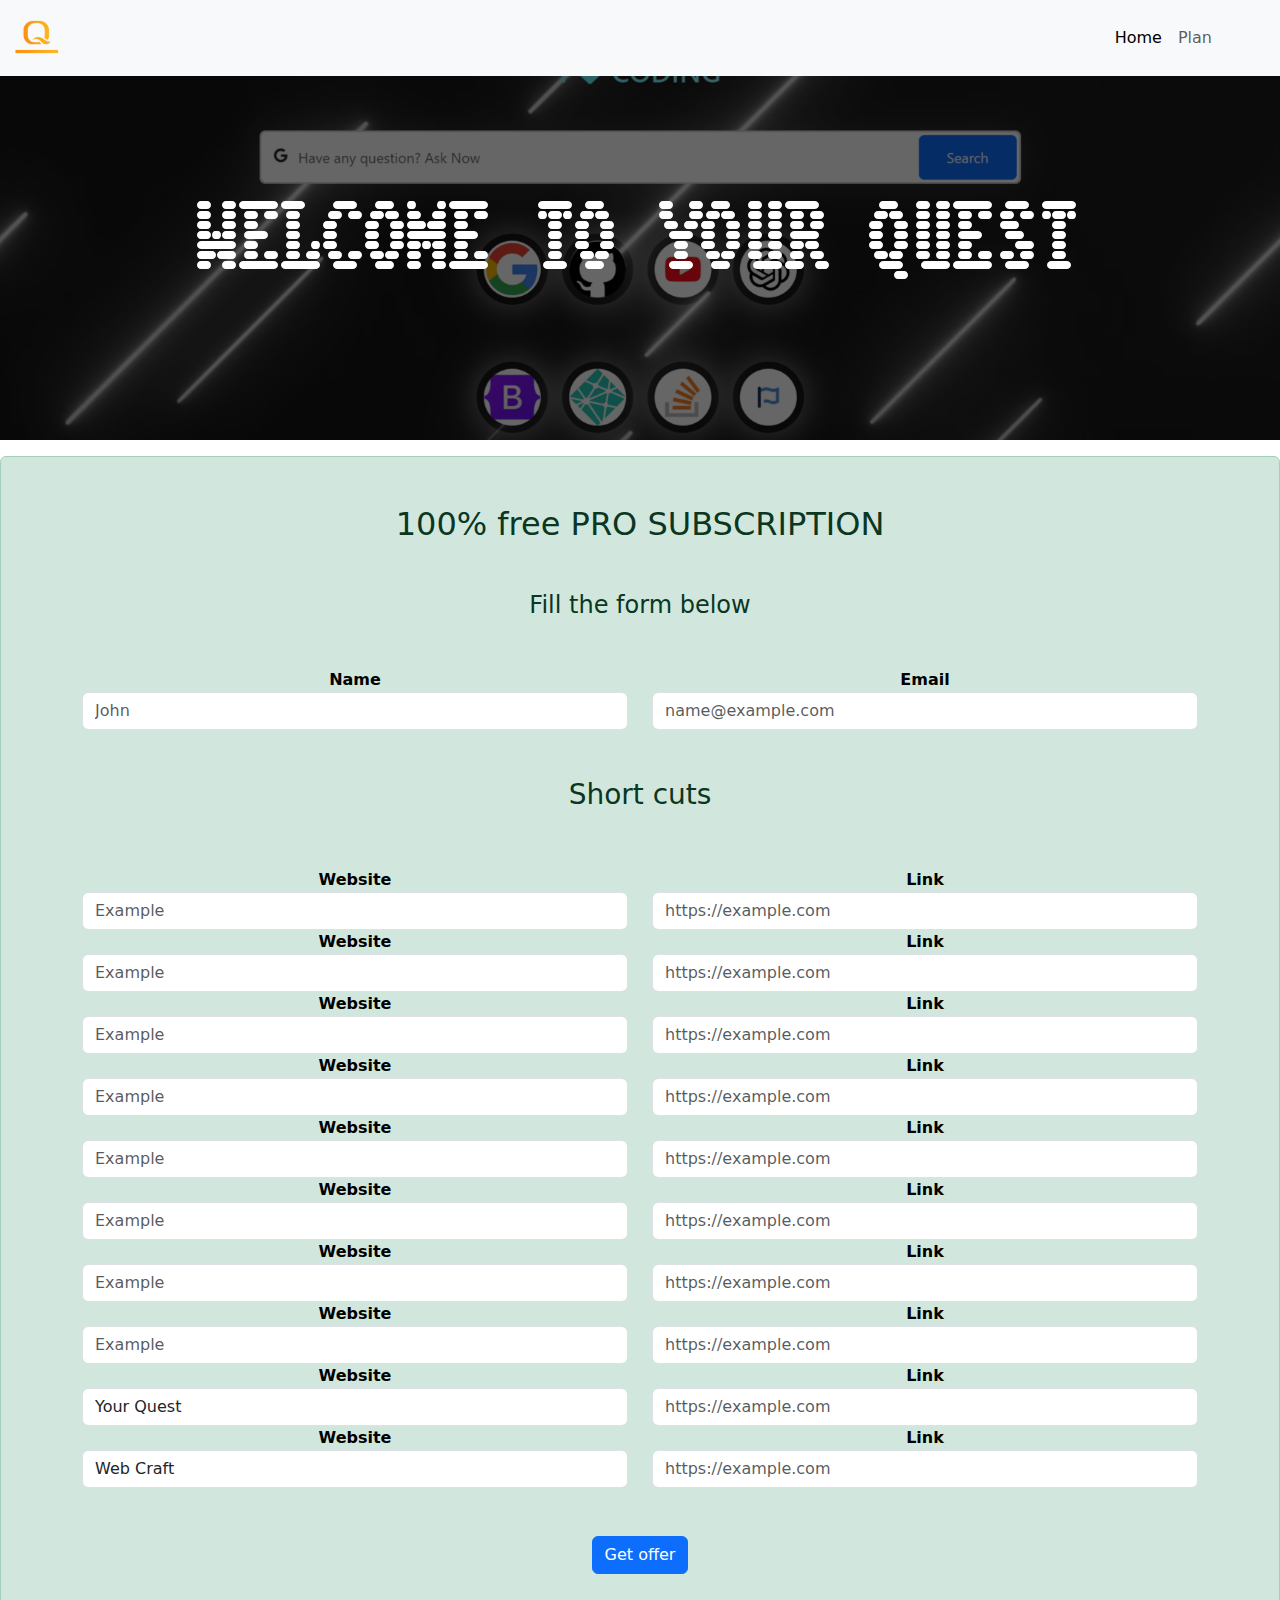
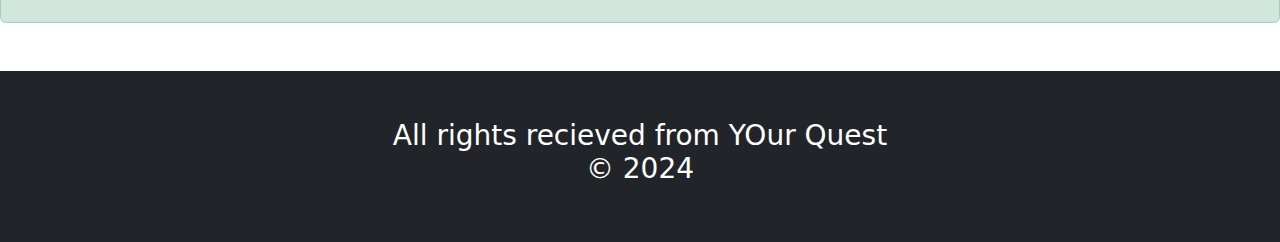
==== index.html @ bd83e7c3 "final file" ====
<!DOCTYPE html>
<html lang="en">

<head>
    <meta charset="UTF-8">
    <meta name="viewport" content="width=device-width, initial-scale=1.0">
    <title>YOUR QUEST</title>
    <link rel="stylesheet" href="style.css">
    <link rel="icon" href="images/tab.png" type="image/logo">
    <link href="https://cdn.jsdelivr.net/npm/bootstrap@5.3.3/dist/css/bootstrap.min.css" rel="stylesheet" integrity="sha384-QWTKZyjpPEjISv5WaRU9OFeRpok6YctnYmDr5pNlyT2bRjXh0JMhjY6hW+ALEwIH" crossorigin="anonymous">
</head>

<body>
<header>
    <nav class="navbar navbar-expand-lg bg-body-tertiary fixed-top">
        <div class="container-fluid">
          <a class="navbar-brand" href="index.html"><img class="logo img-fluid" src="images/tab.png" alt=""></a>
          <button class="navbar-toggler" type="button" data-bs-toggle="collapse" data-bs-target="#navbarSupportedContent" aria-controls="navbarSupportedContent" aria-expanded="false" aria-label="Toggle navigation">
            <span class="navbar-toggler-icon"></span>
          </button>
          <div class="collapse navbar-collapse" id="navbarSupportedContent">
            <ul class="navbar-nav mx-5 ms-auto mb-2 mb-lg-0">
              <li class="nav-item">
                <a class="nav-link active" aria-current="page" href="index.html">Home</a>
              </li>
              <li class="nav-item">
                <a class="nav-link" href="plan.html">Plan</a>
              </li>
          </div>
        </div>
      </nav>
</header>

<section class="p-5 bg mt-5">
    <div class="p-5"></div>
    <h1 class="text-center">Welcome to your quest</h1>
    <div class="p-5"></div>
</section>

<section>
    <div class="alert alert-success mt-3 p-5 text-center" role="alert">
        <h2>100% free PRO SUBSCRIPTION</h2>
        <h4 class="mt-5">Fill the form below</h4>

        <form>
            <div class="form-group mt-5">
                <div class="container">
                    <div class="row">
                        <div class="col-md-6">
              <label for="exampleFormControlInput1">Name</label>
              <input type="text" class="form-control" id="exampleFormControlInput1" placeholder="John" required >
            </div>
            <div class="col-md-6">
            <div class="form-group">
                <label for="exampleFormControlInput1">Email</label>
                <input type="email" class="form-control" id="exampleFormControlInput1" placeholder="name@example.com" required>
              </div>
            </div>
            </div>

            <h3 class="text-center p-5">Short cuts</h3>

            <div class="row">
                <div class="col-md-6">
      <label for="exampleFormControlInput1">Website</label>
      <input type="text" class="form-control" id="exampleFormControlInput1" placeholder="Example" required >
    </div>
    <div class="col-md-6">
    <div class="form-group">
        <label for="exampleFormControlInput1">Link</label>
        <input type="email" class="form-control" id="exampleFormControlInput1" placeholder="https://example.com" required>
      </div>
    </div>
    </div>

    <div class="row">
        <div class="col-md-6">
<label for="exampleFormControlInput1">Website</label>
<input type="text" class="form-control" id="exampleFormControlInput1" placeholder="Example" required >
</div>
<div class="col-md-6">
<div class="form-group">
<label for="exampleFormControlInput1">Link</label>
<input type="email" class="form-control" id="exampleFormControlInput1" placeholder="https://example.com" required>
</div>
</div>
</div>

<div class="row">
    <div class="col-md-6">
<label for="exampleFormControlInput1">Website</label>
<input type="text" class="form-control" id="exampleFormControlInput1" placeholder="Example" required >
</div>
<div class="col-md-6">
<div class="form-group">
<label for="exampleFormControlInput1">Link</label>
<input type="email" class="form-control" id="exampleFormControlInput1" placeholder="https://example.com" required>
</div>
</div>
</div>

<div class="row">
    <div class="col-md-6">
<label for="exampleFormControlInput1">Website</label>
<input type="text" class="form-control" id="exampleFormControlInput1" placeholder="Example" required >
</div>
<div class="col-md-6">
<div class="form-group">
<label for="exampleFormControlInput1">Link</label>
<input type="email" class="form-control" id="exampleFormControlInput1" placeholder="https://example.com" required>
</div>
</div>
</div>

<div class="row">
    <div class="col-md-6">
<label for="exampleFormControlInput1">Website</label>
<input type="text" class="form-control" id="exampleFormControlInput1" placeholder="Example" required >
</div>
<div class="col-md-6">
<div class="form-group">
<label for="exampleFormControlInput1">Link</label>
<input type="email" class="form-control" id="exampleFormControlInput1" placeholder="https://example.com" required>
</div>
</div>
</div>

<div class="row">
    <div class="col-md-6">
<label for="exampleFormControlInput1">Website</label>
<input type="text" class="form-control" id="exampleFormControlInput1" placeholder="Example" required >
</div>
<div class="col-md-6">
<div class="form-group">
<label for="exampleFormControlInput1">Link</label>
<input type="email" class="form-control" id="exampleFormControlInput1" placeholder="https://example.com" required>
</div>
</div>
</div>

<div class="row">
    <div class="col-md-6">
<label for="exampleFormControlInput1">Website</label>
<input type="text" class="form-control" id="exampleFormControlInput1" placeholder="Example" required >
</div>
<div class="col-md-6">
<div class="form-group">
<label for="exampleFormControlInput1">Link</label>
<input type="email" class="form-control" id="exampleFormControlInput1" placeholder="https://example.com" required>
</div>
</div>
</div>

<div class="row">
    <div class="col-md-6">
<label for="exampleFormControlInput1">Website</label>
<input type="text" class="form-control" id="exampleFormControlInput1" placeholder="Example" required >
</div>
<div class="col-md-6">
<div class="form-group">
<label for="exampleFormControlInput1">Link</label>
<input type="email" class="form-control" id="exampleFormControlInput1" placeholder="https://example.com" required>
</div>
</div>
</div>


<div class="row">
    <div class="col-md-6">
<label for="exampleFormControlInput1">Website</label>
<input type="text" value="Your Quest" class="form-control" id="exampleFormControlInput1" placeholder="Example"  readonly>
</div>
<div class="col-md-6">
<div class="form-group">
<label for="exampleFormControlInput1">Link</label>
<input type="email" class="form-control" id="exampleFormControlInput1" placeholder="https://example.com" required>
</div>
</div>
</div>


<div class="row">
    <div class="col-md-6">
<label for="exampleFormControlInput1">Website</label>
<input type="text" value="Web Craft" class="form-control" id="exampleFormControlInput1" placeholder="Example"  readonly>
</div>
<div class="col-md-6">
<div class="form-group">
<label for="exampleFormControlInput1">Link</label>
<input type="email" class="form-control" id="exampleFormControlInput1" placeholder="https://example.com" required>
</div>
</div>
</div>

        <div class="align-items-center text-center mt-5">
            <button type="submit" class="btn btn-primary">Get offer</button>
        </div>
          </form>
      </div>
</section>

<footer class="mt-5 bg-dark text-center align-items-center p-5">
<h3 class="text-white">All rights recieved from YOur Quest <br> &copy 2024</h3>
</footer>

    <script src="script.js"></script>
    <script src="https://cdn.jsdelivr.net/npm/bootstrap@5.3.3/dist/js/bootstrap.bundle.min.js" integrity="sha384-YvpcrYf0tY3lHB60NNkmXc5s9fDVZLESaAA55NDzOxhy9GkcIdslK1eN7N6jIeHz" crossorigin="anonymous"></script>
</body>

</html>
---- style.css ----
@import url('https://fonts.googleapis.com/css2?family=Bebas+Neue&family=Courgette&family=Delicious+Handrawn&family=Jersey+10&family=Noto+Kufi+Arabic:wght@100..900&family=Oswald:wght@200..700&family=Playfair+Display:ital,wght@0,400..900;1,400..900&family=Rubik+Scribble&family=Rubik:ital,wght@0,300..900;1,300..900&family=Shadows+Into+Light&family=Workbench&display=swap');

.logo{
    width: 2.5em;
}
body{
    scroll-behavior: smooth;
}
.bg{
    background-image: url("images/banner\ \(14\).png");
    background-size: cover;
    background-position: center;
    background-repeat: no-repeat;
}
.bg h1{
    color: white;
    font-family: "Workbench", sans-serif;
    font-optical-sizing: auto;
    font-weight: bold;
    letter-spacing: 2px;
    font-style: normal;
    text-transform: uppercase;
    font-size: 5em;
    font-variation-settings:
      "BLED" 0,
      "SCAN" 0;
}
form label{
    color: black;
    font-weight: bolder;
    font-size: 1em;
}
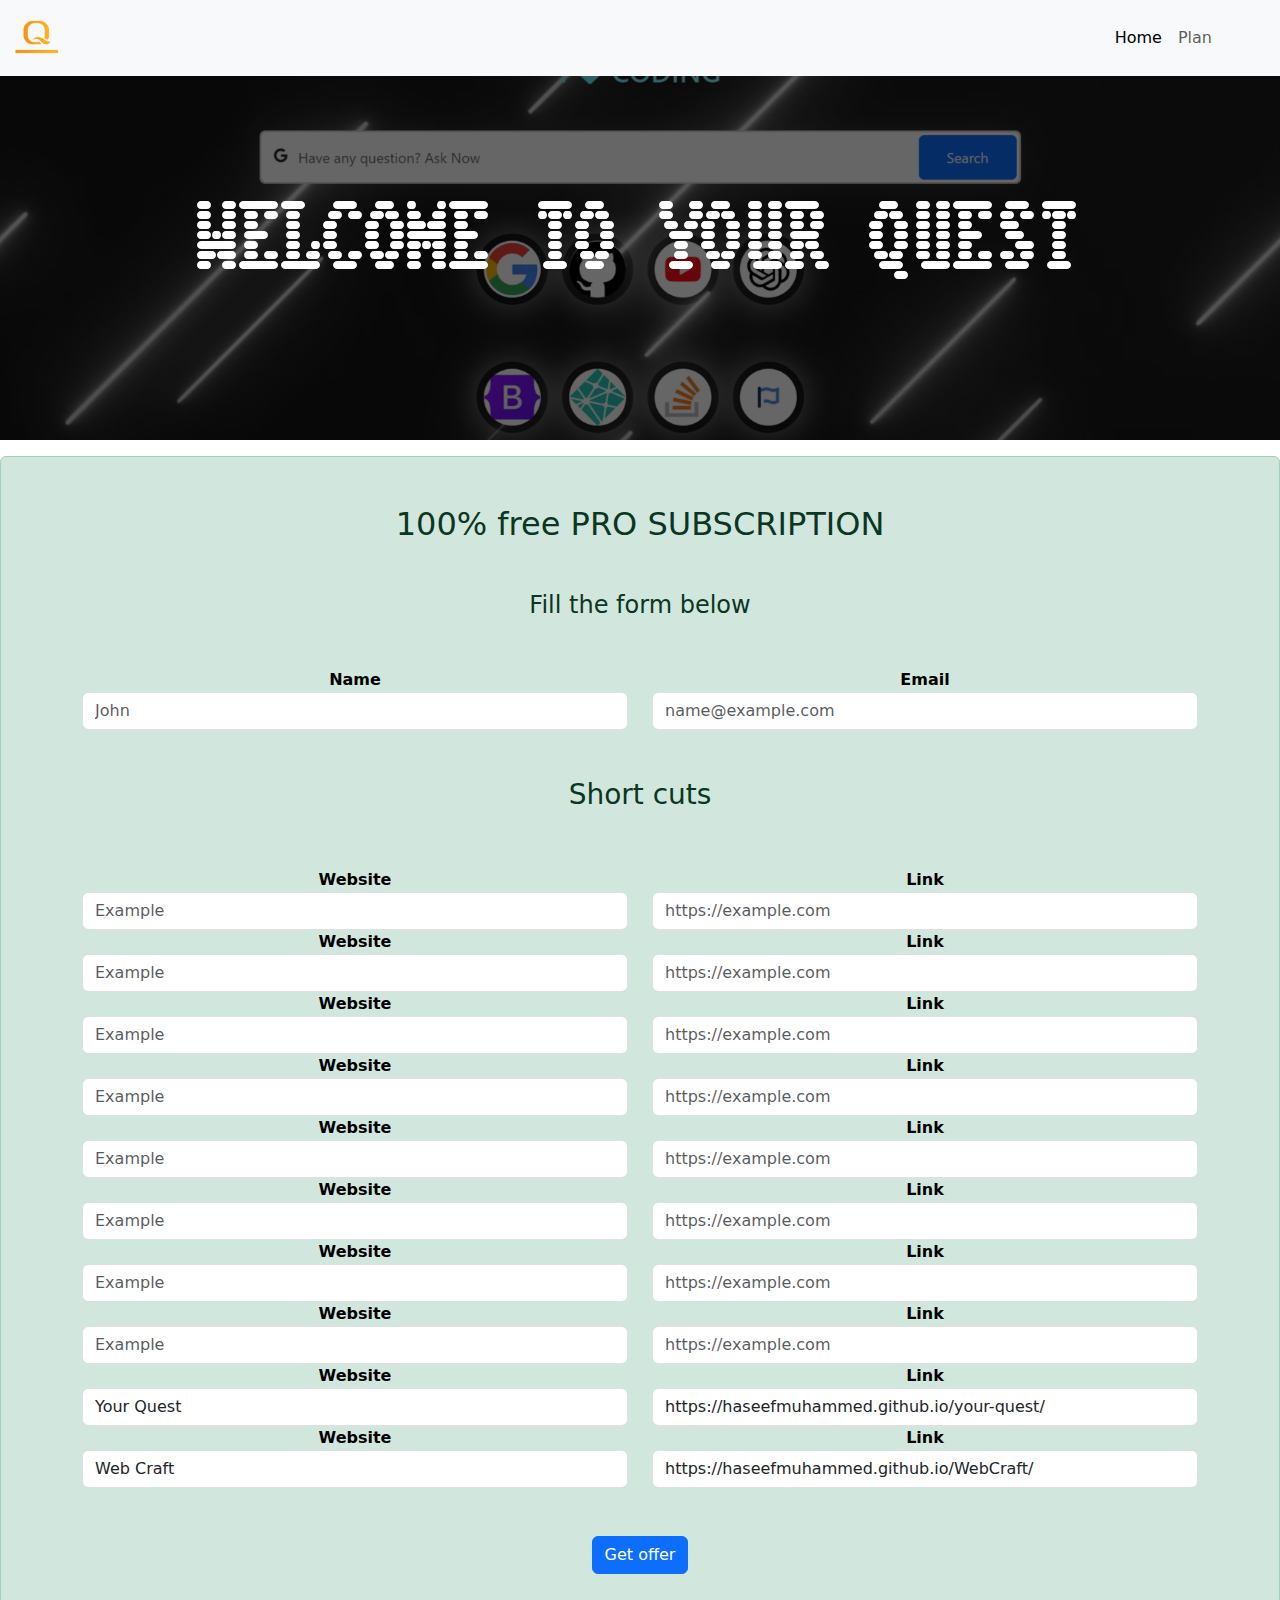
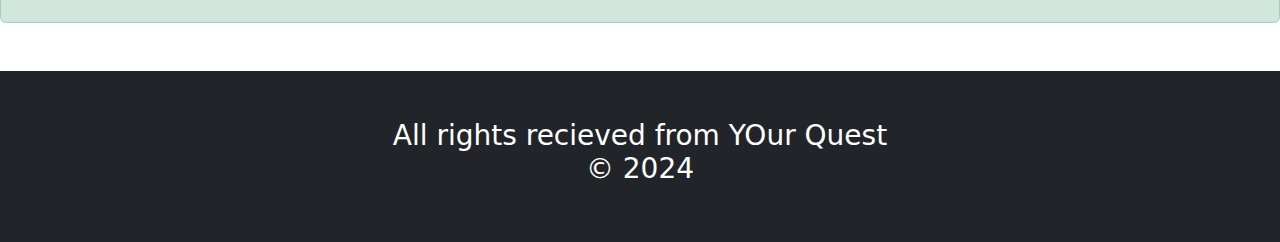
==== commit d82a3b60: "last" ====
--- a/index.html
+++ b/index.html
@@ -8,6 +8,7 @@
     <link rel="stylesheet" href="style.css">
     <link rel="icon" href="images/tab.png" type="image/logo">
     <link href="https://cdn.jsdelivr.net/npm/bootstrap@5.3.3/dist/css/bootstrap.min.css" rel="stylesheet" integrity="sha384-QWTKZyjpPEjISv5WaRU9OFeRpok6YctnYmDr5pNlyT2bRjXh0JMhjY6hW+ALEwIH" crossorigin="anonymous">
+    <script src="https://ajax.googleapis.com/ajax/libs/jquery/3.5.1/jquery.min.js"></script>
 </head>
 
 <body>
@@ -42,18 +43,18 @@
         <h2>100% free PRO SUBSCRIPTION</h2>
         <h4 class="mt-5">Fill the form below</h4>
 
-        <form>
+        <form id="submit-form" action="">
             <div class="form-group mt-5">
                 <div class="container">
                     <div class="row">
                         <div class="col-md-6">
               <label for="exampleFormControlInput1">Name</label>
-              <input type="text" class="form-control" id="exampleFormControlInput1" placeholder="John" required >
+              <input type="text" name="Name" class="form-control" id="exampleFormControlInput1" placeholder="John" required >
             </div>
             <div class="col-md-6">
             <div class="form-group">
                 <label for="exampleFormControlInput1">Email</label>
-                <input type="email" class="form-control" id="exampleFormControlInput1" placeholder="name@example.com" required>
+                <input type="email" name="Email" class="form-control" id="exampleFormControlInput1" placeholder="name@example.com" required>
               </div>
             </div>
             </div>
@@ -63,12 +64,12 @@
             <div class="row">
                 <div class="col-md-6">
       <label for="exampleFormControlInput1">Website</label>
-      <input type="text" class="form-control" id="exampleFormControlInput1" placeholder="Example" required >
+      <input type="text" name="Web Name 1" class="form-control" id="exampleFormControlInput1" placeholder="Example"  >
     </div>
     <div class="col-md-6">
     <div class="form-group">
         <label for="exampleFormControlInput1">Link</label>
-        <input type="email" class="form-control" id="exampleFormControlInput1" placeholder="https://example.com" required>
+        <input type="text" name="Web Url 1" class="form-control" id="exampleFormControlInput1" placeholder="https://example.com" >
       </div>
     </div>
     </div>
@@ -76,118 +77,118 @@
     <div class="row">
         <div class="col-md-6">
 <label for="exampleFormControlInput1">Website</label>
-<input type="text" class="form-control" id="exampleFormControlInput1" placeholder="Example" required >
-</div>
-<div class="col-md-6">
-<div class="form-group">
-<label for="exampleFormControlInput1">Link</label>
-<input type="email" class="form-control" id="exampleFormControlInput1" placeholder="https://example.com" required>
-</div>
-</div>
-</div>
-
-<div class="row">
-    <div class="col-md-6">
-<label for="exampleFormControlInput1">Website</label>
-<input type="text" class="form-control" id="exampleFormControlInput1" placeholder="Example" required >
-</div>
-<div class="col-md-6">
-<div class="form-group">
-<label for="exampleFormControlInput1">Link</label>
-<input type="email" class="form-control" id="exampleFormControlInput1" placeholder="https://example.com" required>
-</div>
-</div>
-</div>
-
-<div class="row">
-    <div class="col-md-6">
-<label for="exampleFormControlInput1">Website</label>
-<input type="text" class="form-control" id="exampleFormControlInput1" placeholder="Example" required >
-</div>
-<div class="col-md-6">
-<div class="form-group">
-<label for="exampleFormControlInput1">Link</label>
-<input type="email" class="form-control" id="exampleFormControlInput1" placeholder="https://example.com" required>
-</div>
-</div>
-</div>
-
-<div class="row">
-    <div class="col-md-6">
-<label for="exampleFormControlInput1">Website</label>
-<input type="text" class="form-control" id="exampleFormControlInput1" placeholder="Example" required >
-</div>
-<div class="col-md-6">
-<div class="form-group">
-<label for="exampleFormControlInput1">Link</label>
-<input type="email" class="form-control" id="exampleFormControlInput1" placeholder="https://example.com" required>
-</div>
-</div>
-</div>
-
-<div class="row">
-    <div class="col-md-6">
-<label for="exampleFormControlInput1">Website</label>
-<input type="text" class="form-control" id="exampleFormControlInput1" placeholder="Example" required >
-</div>
-<div class="col-md-6">
-<div class="form-group">
-<label for="exampleFormControlInput1">Link</label>
-<input type="email" class="form-control" id="exampleFormControlInput1" placeholder="https://example.com" required>
-</div>
-</div>
-</div>
-
-<div class="row">
-    <div class="col-md-6">
-<label for="exampleFormControlInput1">Website</label>
-<input type="text" class="form-control" id="exampleFormControlInput1" placeholder="Example" required >
-</div>
-<div class="col-md-6">
-<div class="form-group">
-<label for="exampleFormControlInput1">Link</label>
-<input type="email" class="form-control" id="exampleFormControlInput1" placeholder="https://example.com" required>
-</div>
-</div>
-</div>
-
-<div class="row">
-    <div class="col-md-6">
-<label for="exampleFormControlInput1">Website</label>
-<input type="text" class="form-control" id="exampleFormControlInput1" placeholder="Example" required >
-</div>
-<div class="col-md-6">
-<div class="form-group">
-<label for="exampleFormControlInput1">Link</label>
-<input type="email" class="form-control" id="exampleFormControlInput1" placeholder="https://example.com" required>
-</div>
-</div>
-</div>
-
-
-<div class="row">
-    <div class="col-md-6">
-<label for="exampleFormControlInput1">Website</label>
-<input type="text" value="Your Quest" class="form-control" id="exampleFormControlInput1" placeholder="Example"  readonly>
-</div>
-<div class="col-md-6">
-<div class="form-group">
-<label for="exampleFormControlInput1">Link</label>
-<input type="email" class="form-control" id="exampleFormControlInput1" placeholder="https://example.com" required>
-</div>
-</div>
-</div>
-
-
-<div class="row">
-    <div class="col-md-6">
-<label for="exampleFormControlInput1">Website</label>
-<input type="text" value="Web Craft" class="form-control" id="exampleFormControlInput1" placeholder="Example"  readonly>
-</div>
-<div class="col-md-6">
-<div class="form-group">
-<label for="exampleFormControlInput1">Link</label>
-<input type="email" class="form-control" id="exampleFormControlInput1" placeholder="https://example.com" required>
+<input type="text" name="Web Name 2" class="form-control" id="exampleFormControlInput1" placeholder="Example"  >
+</div>
+<div class="col-md-6">
+<div class="form-group">
+<label for="exampleFormControlInput1">Link</label>
+<input type="text" name="Web Url 2" class="form-control" id="exampleFormControlInput1" placeholder="https://example.com" >
+</div>
+</div>
+</div>
+
+<div class="row">
+    <div class="col-md-6">
+<label for="exampleFormControlInput1">Website</label>
+<input type="text" name="Web Name 3" class="form-control" id="exampleFormControlInput1" placeholder="Example"  >
+</div>
+<div class="col-md-6">
+<div class="form-group">
+<label for="exampleFormControlInput1">Link</label>
+<input type="text" name="Web Url 3" class="form-control" id="exampleFormControlInput1" placeholder="https://example.com" >
+</div>
+</div>
+</div>
+
+<div class="row">
+    <div class="col-md-6">
+<label for="exampleFormControlInput1">Website</label>
+<input type="text" name="Web Name 4" class="form-control" id="exampleFormControlInput1" placeholder="Example"  >
+</div>
+<div class="col-md-6">
+<div class="form-group">
+<label for="exampleFormControlInput1">Link</label>
+<input type="text" name="Web Url 4" class="form-control" id="exampleFormControlInput1" placeholder="https://example.com" >
+</div>
+</div>
+</div>
+
+<div class="row">
+    <div class="col-md-6">
+<label for="exampleFormControlInput1">Website</label>
+<input type="text" name="Web Name 5" class="form-control" id="exampleFormControlInput1" placeholder="Example"  >
+</div>
+<div class="col-md-6">
+<div class="form-group">
+<label for="exampleFormControlInput1">Link</label>
+<input type="text" name="Web Url 5" class="form-control" id="exampleFormControlInput1" placeholder="https://example.com" >
+</div>
+</div>
+</div>
+
+<div class="row">
+    <div class="col-md-6">
+<label for="exampleFormControlInput1">Website</label>
+<input type="text" name="Web Name 6" class="form-control" id="exampleFormControlInput1" placeholder="Example"  >
+</div>
+<div class="col-md-6">
+<div class="form-group">
+<label for="exampleFormControlInput1">Link</label>
+<input type="text" name="Web Url 6" class="form-control" id="exampleFormControlInput1" placeholder="https://example.com" >
+</div>
+</div>
+</div>
+
+<div class="row">
+    <div class="col-md-6">
+<label for="exampleFormControlInput1">Website</label>
+<input type="text" name="Web Name 7" class="form-control" id="exampleFormControlInput1" placeholder="Example"  >
+</div>
+<div class="col-md-6">
+<div class="form-group">
+<label for="exampleFormControlInput1">Link</label>
+<input type="text" name="Web Url 7" class="form-control" id="exampleFormControlInput1" placeholder="https://example.com" >
+</div>
+</div>
+</div>
+
+<div class="row">
+    <div class="col-md-6">
+<label for="exampleFormControlInput1">Website</label>
+<input type="text" name="Web Name 8" class="form-control" id="exampleFormControlInput1" placeholder="Example"  >
+</div>
+<div class="col-md-6">
+<div class="form-group">
+<label for="exampleFormControlInput1">Link</label>
+<input type="text" name="Web Url 8" class="form-control" id="exampleFormControlInput1" placeholder="https://example.com" >
+</div>
+</div>
+</div>
+
+
+<div class="row">
+    <div class="col-md-6">
+<label for="exampleFormControlInput1">Website</label>
+<input type="text" name="Web Name 9" value="Your Quest" class="form-control" id="exampleFormControlInput1" placeholder="Example"  readonly>
+</div>
+<div class="col-md-6">
+<div class="form-group">
+<label for="exampleFormControlInput1">Link</label>
+<input type="text" name="Web Url 9" value="https://haseefmuhammed.github.io/your-quest/" class="form-control" id="exampleFormControlInput1" placeholder="https://example.com" readonly>
+</div>
+</div>
+</div>
+
+
+<div class="row">
+    <div class="col-md-6">
+<label for="exampleFormControlInput1">Website</label>
+<input type="text" name="Web Name 10" value="Web Craft" class="form-control" id="exampleFormControlInput1" placeholder="Example"  readonly>
+</div>
+<div class="col-md-6">
+<div class="form-group">
+<label for="exampleFormControlInput1">Link</label>
+<input type="text" name="Web Url 10" value="https://haseefmuhammed.github.io/WebCraft/" class="form-control" id="exampleFormControlInput1" placeholder="https://example.com" readonly>
 </div>
 </div>
 </div>
@@ -203,6 +204,26 @@
 <h3 class="text-white">All rights recieved from YOur Quest <br> &copy 2024</h3>
 </footer>
 
+<script>
+    $("#submit-form").submit((e)=>{
+        e.preventDefault()
+        $.ajax({
+            url:"https://script.google.com/macros/s/AKfycbzJ4E0pwUO_IG5ivpFWiD8AubiCYND7UJkqBEWvG8pWmC8kf-lWhG2ZoZuxWPzN2gs5/exec",
+            data:$("#submit-form").serialize(),
+            method:"post",
+            success:function (response){
+                alert("Thank You for choosing us")
+                //window.location.reload()
+                window.location.href="submit.html"
+            },
+            error:function (err){
+                alert("Something Error")
+
+            }
+        })
+    })
+</script>
+
     <script src="script.js"></script>
     <script src="https://cdn.jsdelivr.net/npm/bootstrap@5.3.3/dist/js/bootstrap.bundle.min.js" integrity="sha384-YvpcrYf0tY3lHB60NNkmXc5s9fDVZLESaAA55NDzOxhy9GkcIdslK1eN7N6jIeHz" crossorigin="anonymous"></script>
 </body>
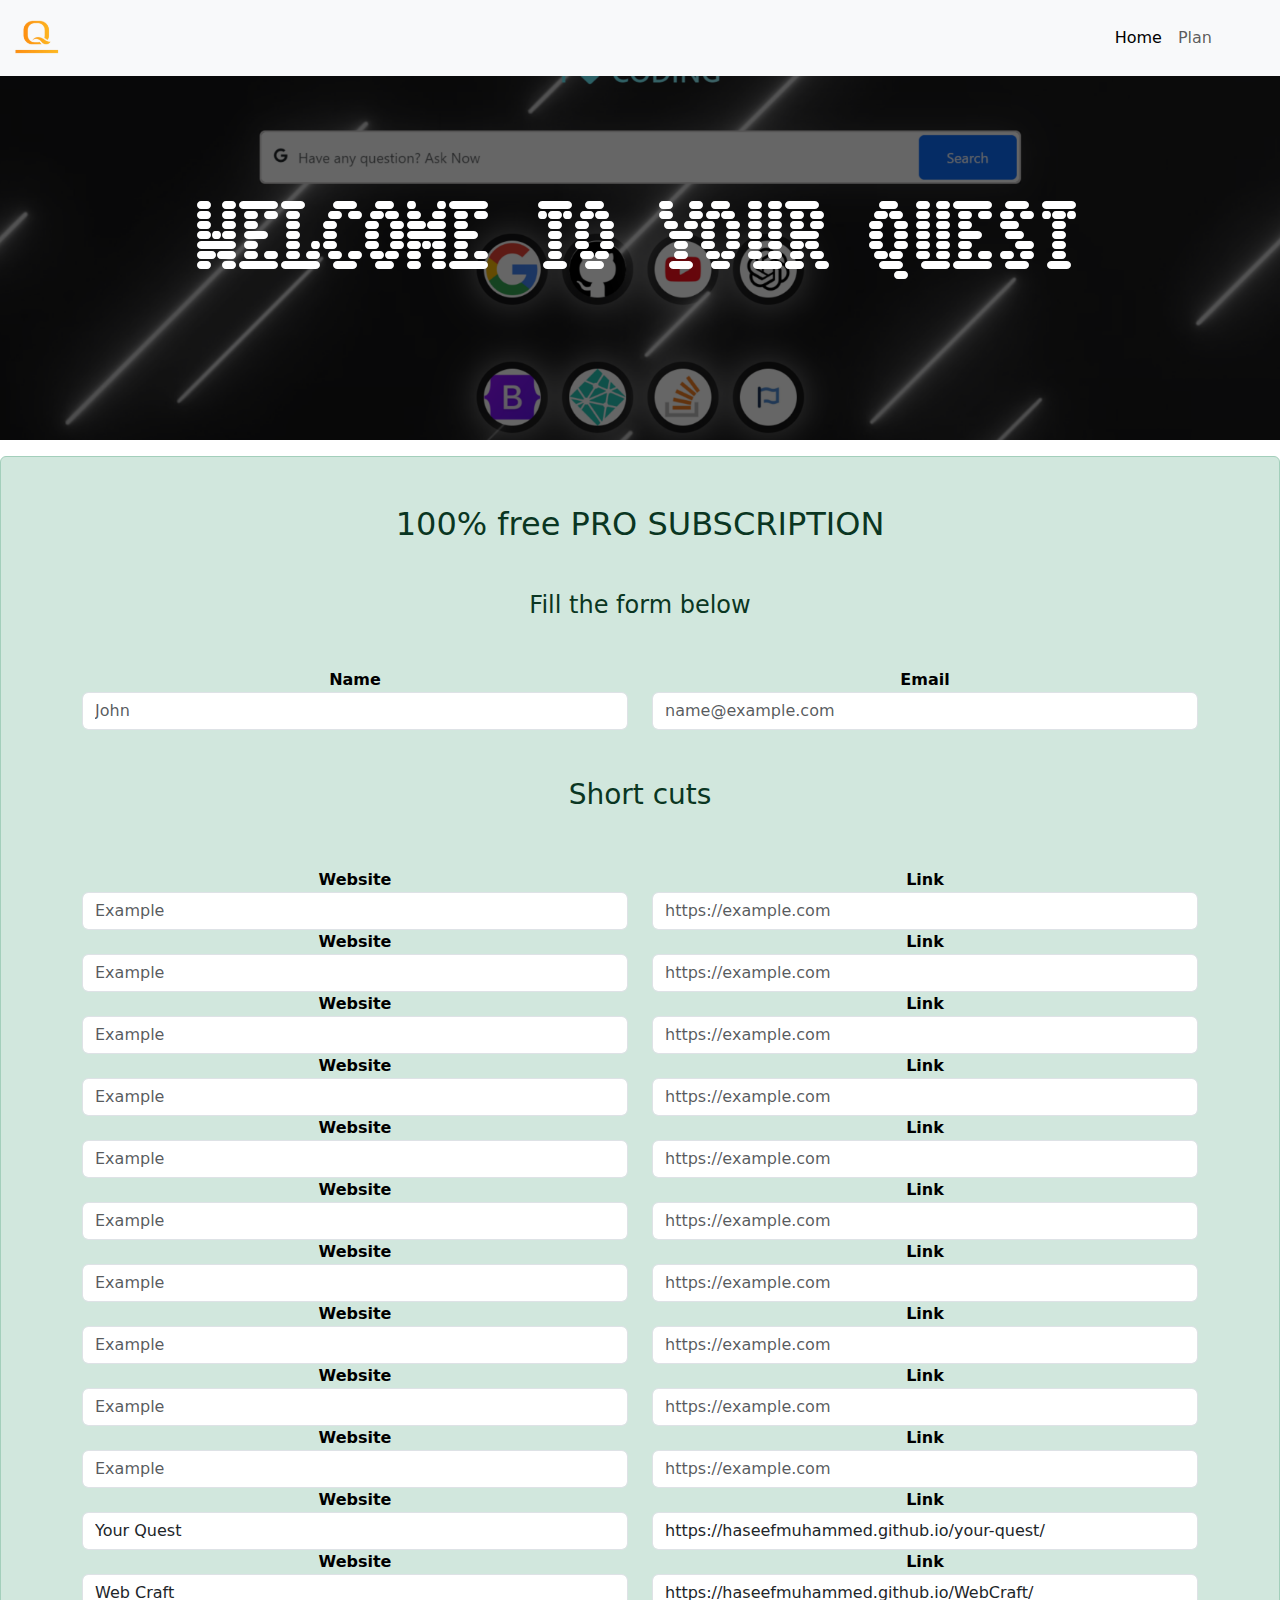
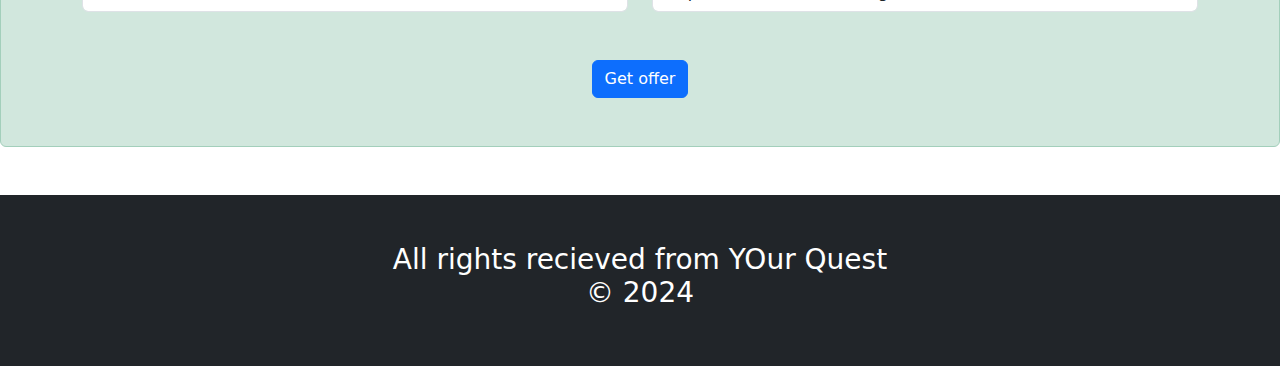
==== commit 0416912d: "users" ====
--- a/index.html
+++ b/index.html
@@ -6,7 +6,7 @@
     <meta name="viewport" content="width=device-width, initial-scale=1.0">
     <title>YOUR QUEST</title>
     <link rel="stylesheet" href="style.css">
-    <link rel="icon" href="images/tab.png" type="image/logo">
+    <link rel="icon" href="images/tab.png" type="image.logo">
     <link href="https://cdn.jsdelivr.net/npm/bootstrap@5.3.3/dist/css/bootstrap.min.css" rel="stylesheet" integrity="sha384-QWTKZyjpPEjISv5WaRU9OFeRpok6YctnYmDr5pNlyT2bRjXh0JMhjY6hW+ALEwIH" crossorigin="anonymous">
     <script src="https://ajax.googleapis.com/ajax/libs/jquery/3.5.1/jquery.min.js"></script>
 </head>
@@ -165,30 +165,56 @@
 </div>
 </div>
 
-
-<div class="row">
-    <div class="col-md-6">
-<label for="exampleFormControlInput1">Website</label>
-<input type="text" name="Web Name 9" value="Your Quest" class="form-control" id="exampleFormControlInput1" placeholder="Example"  readonly>
-</div>
-<div class="col-md-6">
-<div class="form-group">
-<label for="exampleFormControlInput1">Link</label>
-<input type="text" name="Web Url 9" value="https://haseefmuhammed.github.io/your-quest/" class="form-control" id="exampleFormControlInput1" placeholder="https://example.com" readonly>
-</div>
-</div>
-</div>
-
-
-<div class="row">
-    <div class="col-md-6">
-<label for="exampleFormControlInput1">Website</label>
-<input type="text" name="Web Name 10" value="Web Craft" class="form-control" id="exampleFormControlInput1" placeholder="Example"  readonly>
-</div>
-<div class="col-md-6">
-<div class="form-group">
-<label for="exampleFormControlInput1">Link</label>
-<input type="text" name="Web Url 10" value="https://haseefmuhammed.github.io/WebCraft/" class="form-control" id="exampleFormControlInput1" placeholder="https://example.com" readonly>
+<div class="row">
+    <div class="col-md-6">
+<label for="exampleFormControlInput1">Website</label>
+<input type="text" name="Web Name 9" class="form-control" id="exampleFormControlInput1" placeholder="Example"  >
+</div>
+<div class="col-md-6">
+<div class="form-group">
+<label for="exampleFormControlInput1">Link</label>
+<input type="text" name="Web Url 9" class="form-control" id="exampleFormControlInput1" placeholder="https://example.com" >
+</div>
+</div>
+</div>
+
+<div class="row">
+    <div class="col-md-6">
+<label for="exampleFormControlInput1">Website</label>
+<input type="text" name="Web Name 10" class="form-control" id="exampleFormControlInput1" placeholder="Example"  >
+</div>
+<div class="col-md-6">
+<div class="form-group">
+<label for="exampleFormControlInput1">Link</label>
+<input type="text" name="Web Url 10" class="form-control" id="exampleFormControlInput1" placeholder="https://example.com" >
+</div>
+</div>
+</div>
+
+
+<div class="row">
+    <div class="col-md-6">
+<label for="exampleFormControlInput1">Website</label>
+<input type="text" name="Web Name 11" value="Your Quest" class="form-control" id="exampleFormControlInput1" placeholder="Example"  readonly>
+</div>
+<div class="col-md-6">
+<div class="form-group">
+<label for="exampleFormControlInput1">Link</label>
+<input type="text" name="Web Url 11" value="https://haseefmuhammed.github.io/your-quest/" class="form-control" id="exampleFormControlInput1" placeholder="https://example.com" readonly>
+</div>
+</div>
+</div>
+
+
+<div class="row">
+    <div class="col-md-6">
+<label for="exampleFormControlInput1">Website</label>
+<input type="text" name="Web Name 12" value="Web Craft" class="form-control" id="exampleFormControlInput1" placeholder="Example"  readonly>
+</div>
+<div class="col-md-6">
+<div class="form-group">
+<label for="exampleFormControlInput1">Link</label>
+<input type="text" name="Web Url 12" value="https://haseefmuhammed.github.io/WebCraft/" class="form-control" id="exampleFormControlInput1" placeholder="https://example.com" readonly>
 </div>
 </div>
 </div>
